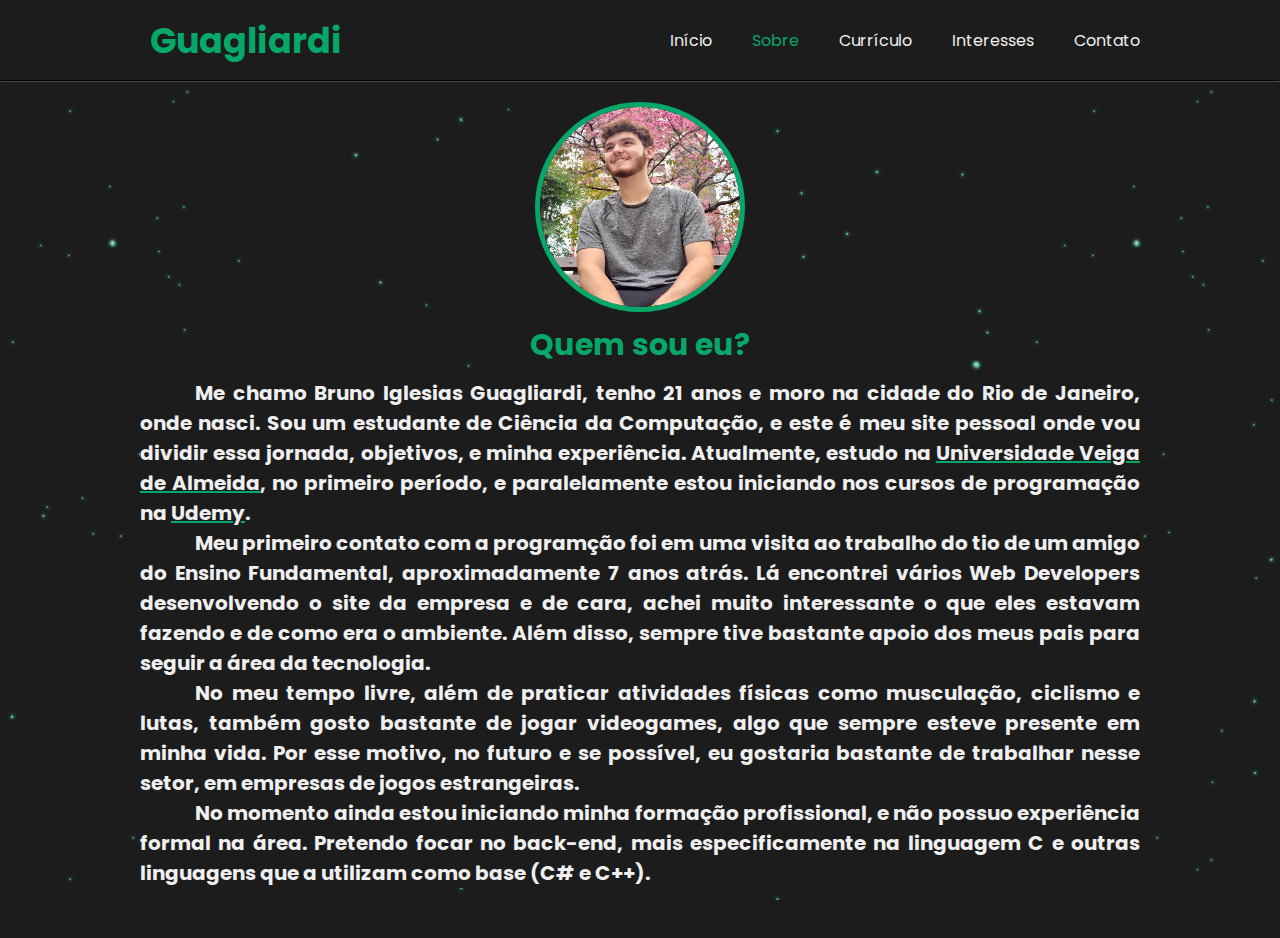
==== Sobremim.html @ 45a6ae01 "Add files via upload" ====
<!DOCTYPE html>
<html lang="pt-br">

<head>
  <meta charset="UTF-8">
  <meta http-equiv="X-UA-Compatible" content="IE=edge">
  <meta name="viewport" content="width=device-width, initial-scale=1.0">
  <title>Guagliardi</title>
  <link href="https://static.wixstatic.com/media/2ceb95_ec93070513824b6e9b10cbf581165358~mv2.png/v1/fill/w_599,h_558,al_c/2ceb95_ec93070513824b6e9b10cbf581165358~mv2.png" rel="icon" type='image/x-icon'>
  <link rel="preconnect" href="https://fonts.googleapis.com">
  <link rel="preconnect" href="https://fonts.gstatic.com" crossorigin>
  <link href="https://fonts.googleapis.com/css2?family=Poppins:wght@900&display=swap" rel="stylesheet">
  <link href="Sobremim.css" rel="stylesheet">
</head>

<body>
  <header>
    <div class="center">
      <div class="menu">
        <div class="logo">
          <h1><a href="Inicial.html">Guagliardi</a></h1>
        </div><!--logo-->
        <nav><ul>
          <a href="Inicial.html"><li>Início</li></a>
          <a href="Sobremim.html"><li><span>Sobre</li></span></a>
          <a href="Curriculo.html"><li>Currículo</li></a>
          <a href="Interesses.html"><li>Interesses</li></a>
          <a href="Contato.html"><li>Contato</li></a>
        </ul></nav>
      </div><!--menu-->
    </div><!--center-->
  </header>
  <hr>

  <section>
  <img src="img/BrunoFoto.png">
  <h1>Quem sou eu?</h1>
  <h2>
    <p class="primeiropg">Me chamo Bruno Iglesias Guagliardi, tenho 21 anos e moro na cidade do Rio de Janeiro, onde nasci. Sou um estudante de Ciência da Computação, e este é meu site pessoal onde vou dividir essa jornada, objetivos, e minha experiência. Atualmente, estudo na <a href="https://www.uva.br/" target="_blank" rel="noopener noreferrer">Universidade Veiga de Almeida</a>, no primeiro período, e paralelamente estou iniciando nos cursos de programação na <a href="https://www.udemy.com/" target="_blank" rel="noopener noreferrer">Udemy</a>.</p><!--primeiropg-->
    <p class="segundopg">Meu primeiro contato com a programção foi em uma visita ao trabalho do tio de um amigo do Ensino Fundamental, aproximadamente 7 anos atrás. Lá encontrei vários Web Developers desenvolvendo o site da empresa e de cara, achei muito interessante o que eles estavam fazendo e de como era o ambiente. Além disso, sempre tive bastante apoio dos meus pais para seguir a área da tecnologia.</p><!--segundopg-->
    <p class="terceiropg">No meu tempo livre, além de praticar atividades físicas como musculação, ciclismo e lutas, também gosto bastante de jogar videogames, algo que sempre esteve presente em minha vida. Por esse motivo, no futuro e se possível, eu gostaria bastante de trabalhar nesse setor, em empresas de jogos estrangeiras.</p><!--terceiropg-->
    <p class="quartopg">No momento ainda estou iniciando minha formação profissional, e não possuo experiência formal na área. Pretendo focar no back-end, mais especificamente na linguagem C e outras linguagens que a utilizam como base (C# e C++).</p>
  </h2>
</section>
</body>

</html>
---- Sobremim.css ----
*{
  margin: 0;
  padding: 0;
  box-sizing: border-box;
  background-color: #1C1C1C;
  list-style: none;
  text-decoration: none;
}

.center{
  position: relative;
  display: block;
  background-color: #1C1C1C;
  height: 80px;
  width: 100%;
}

html,body{
  height: 100%;
  overflow-x: hidden;
  font-family: 'Poppins', sans-serif;
  background-image: url(../img/Wallpaper.png);
}

hr{
  position: relative;
  border-color: #4e4a4a;
}

img{
  border-radius: 50%;
  border: 5px solid #05A869;
  height: 210px;
  width: 210px;
  margin: auto;
  display: block;
  margin-top: 20px;
}

.menu{
  width: 1000px;
  height: 100%;
  display: block;
  margin: auto;
}

.logo{
  height: 100%;
  display: table;
  float: left;
}

.logo h1{
  height: 100%;
  display: table-cell;
  vertical-align: middle;
}

.logo h1 a{
  color: #05A869;
  font-size: 35px;
}

nav{
  float: right;
  height: 100%;
}

nav a{
  height: 100%;
  display: table;
  float: left;
  padding: 28px 20px;
}

nav a:last-child{
  padding-right: 0;
}

nav a li{
  display: table-cell;
  vertical-align: middle;
  height: 100%;
  color: #EFEFEF;
}

nav a li span{
  color: #05A869;
}

h1{
  color:#05A869;
  margin: auto;
  text-align: justify;
  display: table;
  padding: 10px;
  font-size: 30px;
}

h2{
  color: #EFEFEF;
  margin: auto;
  text-align: justify;
  display: table;
  width: 1000px;
  font-size: 20px;
  text-indent: 55px;
}

h2 a{
  color: #EFEFEF;
  text-decoration: underline #05A869;
} 

section{
  background-color: transparent;
  margin-bottom: 50px;
}

.primeiropg{
  animation: slide1 2s;
}

.segundopg{
  animation: slide2 4s;
}

.terceiropg{
  animation: slide1 6s;
}

.quartopg{
  animation: slide2 8s;
}

::-webkit-scrollbar{
  width: 4px;
}

::-webkit-scrollbar-thumb{
  background-color: #05A869;
}

@keyframes slide1{
  0% {transform: translateX(200px)}
  0% {opacity: 0}
  100% {transform: translateX(0px)}
  100% {opacity: 1}
}

@keyframes slide2{
  0% {transform: translateX(-200px)}
  0% {opacity: 0}
  100% {transform: translateX(0px)}
  100% {opacity: 1}
}
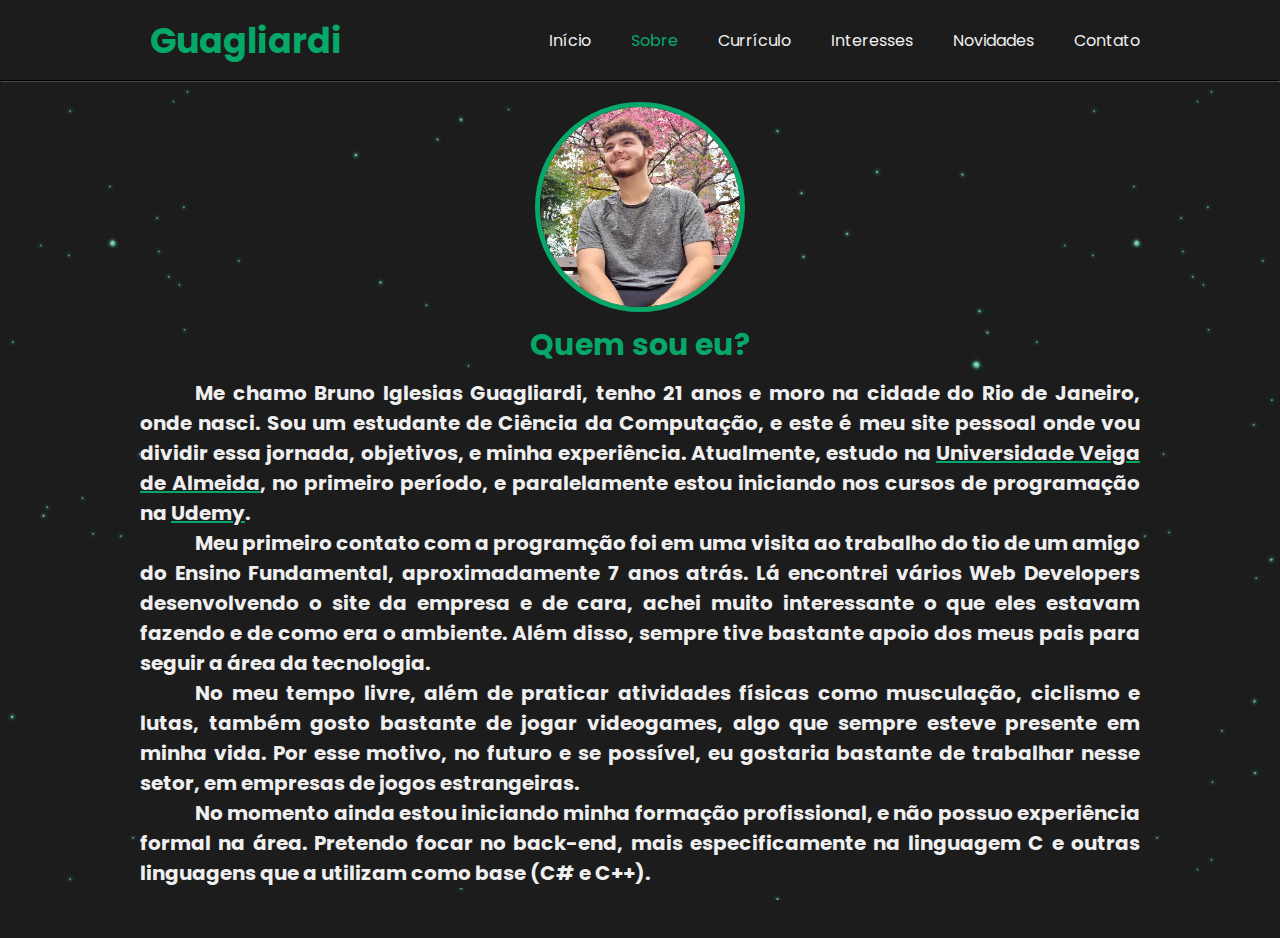
==== commit a50c0cd5: "Add files via upload" ====
--- a/Sobremim.html
+++ b/Sobremim.html
@@ -25,6 +25,7 @@
           <a href="Sobremim.html"><li><span>Sobre</li></span></a>
           <a href="Curriculo.html"><li>Currículo</li></a>
           <a href="Interesses.html"><li>Interesses</li></a>
+          <a href="Novidades.html"><li>Novidades</li></a>
           <a href="Contato.html"><li>Contato</li></a>
         </ul></nav>
       </div><!--menu-->
